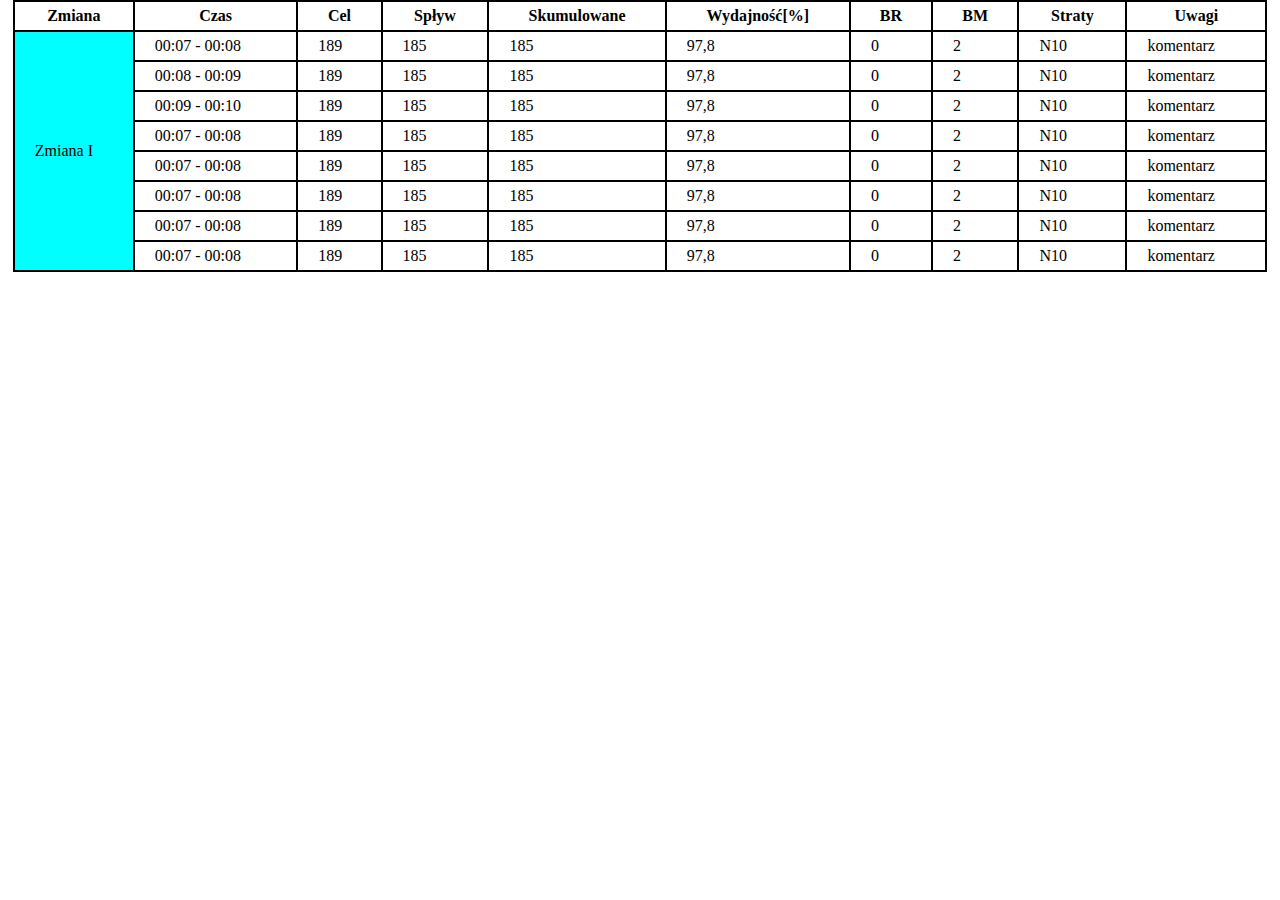
==== table_3/index.html @ c3277655 "init" ====
<!DOCTYPE html>
<html lang="pl">

<head>
   <meta charset="UTF-8">
   <meta name="viewport" content="width=device-width, initial-scale=1.0">
   <title>Document</title>
   <link rel="stylesheet" href="style.css">
</head>

<body>
   <div class="wrapper">
      <table>
         <tr>
            <th class='shiftOne'>Zmiana</th>
            <th>Czas</th>
            <th>Cel</th>
            <th>Spływ</th>
            <th>Skumulowane</th>
            <th>Wydajność[%]</th>
            <th>BR</th>
            <th>BM</th>
            <th>Straty</th>
            <th>Uwagi</th>
         </tr>
         <tr>
            <td class='shiftOne' rowspan="8">Zmiana I</td>
            <td>00:07 - 00:08</td>
            <td>189</td>
            <td>185</td>
            <td>185</td>
            <td>97,8</td>
            <td>0</td>
            <td>2</td>
            <td>N10</td>
            <td>komentarz</td>
         </tr>
         <tr>
            <td>00:08 - 00:09</td>
            <td>189</td>
            <td>185</td>
            <td>185</td>
            <td>97,8</td>
            <td>0</td>
            <td>2</td>
            <td>N10</td>
            <td>komentarz</td>
         </tr>
         <tr>
            <td>00:09 - 00:10</td>
            <td>189</td>
            <td>185</td>
            <td>185</td>
            <td>97,8</td>
            <td>0</td>
            <td>2</td>
            <td>N10</td>
            <td>komentarz</td>
         </tr>
         <tr>
            <td>00:07 - 00:08</td>
            <td>189</td>
            <td>185</td>
            <td>185</td>
            <td>97,8</td>
            <td>0</td>
            <td>2</td>
            <td>N10</td>
            <td>komentarz</td>
         </tr>
         <tr>
            <td>00:07 - 00:08</td>
            <td>189</td>
            <td>185</td>
            <td>185</td>
            <td>97,8</td>
            <td>0</td>
            <td>2</td>
            <td>N10</td>
            <td>komentarz</td>
         </tr>
         <tr>
            <td>00:07 - 00:08</td>
            <td>189</td>
            <td>185</td>
            <td>185</td>
            <td>97,8</td>
            <td>0</td>
            <td>2</td>
            <td>N10</td>
            <td>komentarz</td>
         </tr>
         <tr>
            <td>00:07 - 00:08</td>
            <td>189</td>
            <td>185</td>
            <td>185</td>
            <td>97,8</td>
            <td>0</td>
            <td>2</td>
            <td>N10</td>
            <td>komentarz</td>
         </tr>
         <tr>
            <td>00:07 - 00:08</td>
            <td>189</td>
            <td>185</td>
            <td>185</td>
            <td>97,8</td>
            <td>0</td>
            <td>2</td>
            <td>N10</td>
            <td>komentarz</td>
         </tr>


      </table>
   </div>
</body>

</html>
---- table_3/style.css ----
* {
   box-sizing: border-box;
   margin: 0;
   padding: 0;
}

.wrapper {
   max-width: 98vw;
   margin: 0 auto;
}

table {
   width: 100%;
   margin: 0 auto;
   border-spacing: 0;
}

table,
th,
td {
   border: 1px solid black;
}

th,
td {
   padding: 5px 20px;
}

.shiftOne {
   width: 120px;
}

td.shiftOne{
   background-color: aqua;
}
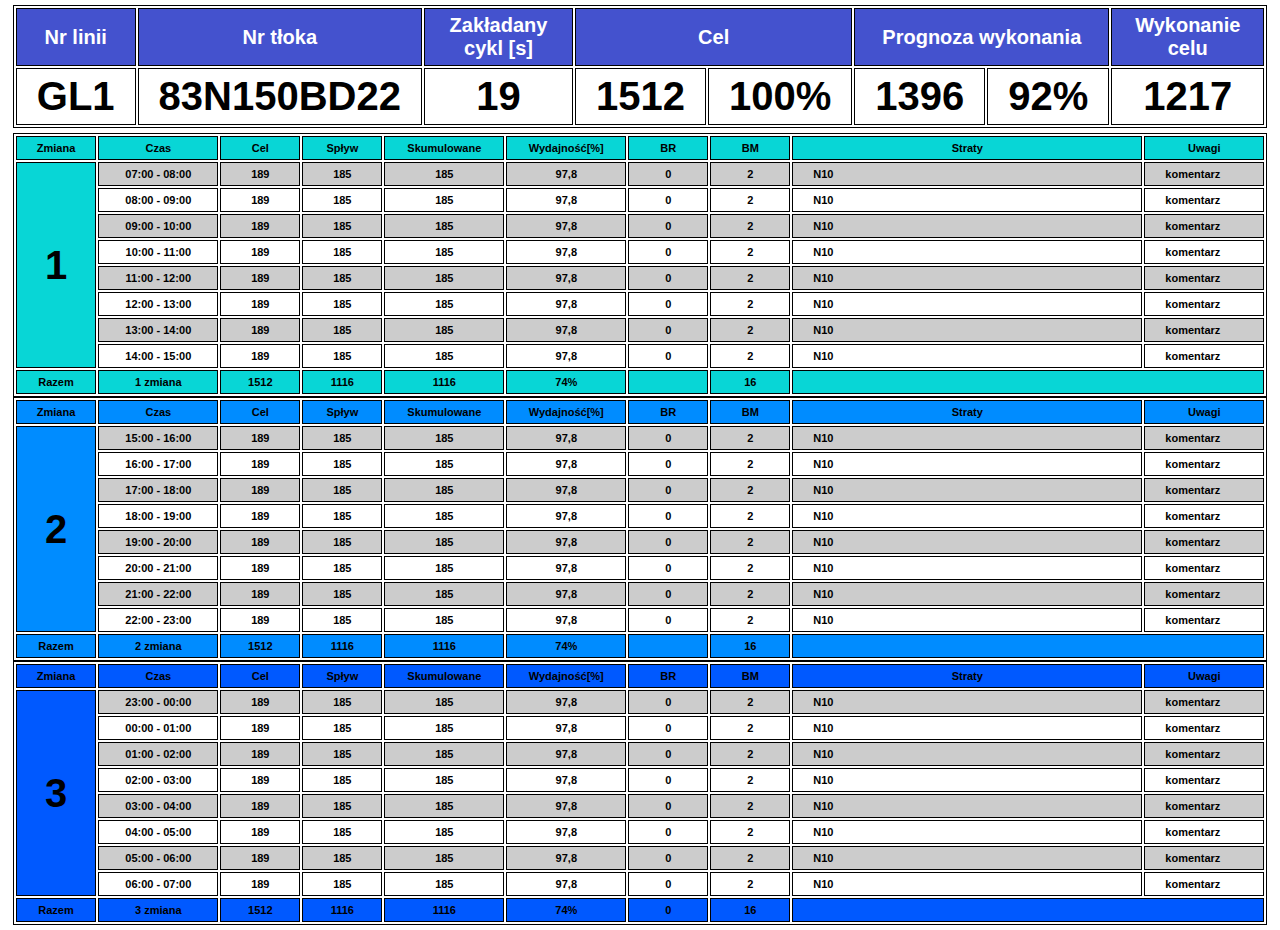
==== commit a09f3c9a: "07_01_2021" ====
--- a/table_3/index.html
+++ b/table_3/index.html
@@ -9,112 +9,414 @@
 </head>
 
 <body>
+
+   <table class="header-table">
+      <tr>
+         <th>Nr linii</th>
+         <th>Nr tłoka</th>
+         <th>Zakładany cykl [s]</th>
+         <th colspan="2">Cel</th>
+         <th colspan="2">Prognoza wykonania</th>
+         <th>Wykonanie celu</th>
+      </tr>
+      <tr>
+         <td>GL1</td>
+         <td>83N150BD22</td>
+         <td>19</td>
+         <td>1512</td>
+         <td>100%</td>
+         <td>1396</td>
+         <td>92%</td>
+         <td>1217</td>
+      </tr>
+   </table>
+
    <div class="wrapper">
+      <!-- I zmiana -->
       <table>
-         <tr>
-            <th class='shiftOne'>Zmiana</th>
-            <th>Czas</th>
-            <th>Cel</th>
-            <th>Spływ</th>
-            <th>Skumulowane</th>
-            <th>Wydajność[%]</th>
-            <th>BR</th>
-            <th>BM</th>
-            <th>Straty</th>
-            <th>Uwagi</th>
-         </tr>
-         <tr>
-            <td class='shiftOne' rowspan="8">Zmiana I</td>
-            <td>00:07 - 00:08</td>
-            <td>189</td>
-            <td>185</td>
-            <td>185</td>
-            <td>97,8</td>
-            <td>0</td>
-            <td>2</td>
-            <td>N10</td>
-            <td>komentarz</td>
-         </tr>
-         <tr>
-            <td>00:08 - 00:09</td>
-            <td>189</td>
-            <td>185</td>
-            <td>185</td>
-            <td>97,8</td>
-            <td>0</td>
-            <td>2</td>
-            <td>N10</td>
-            <td>komentarz</td>
-         </tr>
-         <tr>
-            <td>00:09 - 00:10</td>
-            <td>189</td>
-            <td>185</td>
-            <td>185</td>
-            <td>97,8</td>
-            <td>0</td>
-            <td>2</td>
-            <td>N10</td>
-            <td>komentarz</td>
-         </tr>
-         <tr>
-            <td>00:07 - 00:08</td>
-            <td>189</td>
-            <td>185</td>
-            <td>185</td>
-            <td>97,8</td>
-            <td>0</td>
-            <td>2</td>
-            <td>N10</td>
-            <td>komentarz</td>
-         </tr>
-         <tr>
-            <td>00:07 - 00:08</td>
-            <td>189</td>
-            <td>185</td>
-            <td>185</td>
-            <td>97,8</td>
-            <td>0</td>
-            <td>2</td>
-            <td>N10</td>
-            <td>komentarz</td>
-         </tr>
-         <tr>
-            <td>00:07 - 00:08</td>
-            <td>189</td>
-            <td>185</td>
-            <td>185</td>
-            <td>97,8</td>
-            <td>0</td>
-            <td>2</td>
-            <td>N10</td>
-            <td>komentarz</td>
-         </tr>
-         <tr>
-            <td>00:07 - 00:08</td>
-            <td>189</td>
-            <td>185</td>
-            <td>185</td>
-            <td>97,8</td>
-            <td>0</td>
-            <td>2</td>
-            <td>N10</td>
-            <td>komentarz</td>
-         </tr>
-         <tr>
-            <td>00:07 - 00:08</td>
-            <td>189</td>
-            <td>185</td>
-            <td>185</td>
-            <td>97,8</td>
-            <td>0</td>
-            <td>2</td>
-            <td>N10</td>
-            <td>komentarz</td>
-         </tr>
-
-
+         <thead class="shiftOne">
+            <tr>
+               <th class="shiftOne">Zmiana</th>
+               <th class="time">Czas</th>
+               <th class="target">Cel</th>
+               <th class="flow">Spływ</th>
+               <th class="cumulative">Skumulowane</th>
+               <th class="productivity">Wydajność[%]</th>
+               <th class="scrapProduction">BR</th>
+               <th class="scrapMaterial">BM</th>
+               <th>Straty</th>
+               <th>Uwagi</th>
+            </tr>
+         </thead>
+         <tbody class="tbShift">
+            <tr>
+               <td class="shift shiftOne" rowspan="8">1</td>
+               <td>07:00 - 08:00</td>
+               <td>189</td>
+               <td>185</td>
+               <td>185</td>
+               <td>97,8</td>
+               <td>0</td>
+               <td>2</td>
+               <td class="losses">N10</td>
+               <td class="comments">komentarz</td>
+            </tr>
+            <tr>
+               <td>08:00 - 09:00</td>
+               <td>189</td>
+               <td>185</td>
+               <td>185</td>
+               <td>97,8</td>
+               <td>0</td>
+               <td>2</td>
+               <td class="losses">N10</td>
+               <td class="comments">komentarz</td>
+            </tr>
+            <tr>
+               <td>09:00 - 10:00</td>
+               <td>189</td>
+               <td>185</td>
+               <td>185</td>
+               <td>97,8</td>
+               <td>0</td>
+               <td>2</td>
+               <td class="losses">N10</td>
+               <td class="comments">komentarz</td>
+            </tr>
+            <tr>
+               <td>10:00 - 11:00</td>
+               <td>189</td>
+               <td>185</td>
+               <td>185</td>
+               <td>97,8</td>
+               <td>0</td>
+               <td>2</td>
+               <td class="losses">N10</td>
+               <td class="comments">komentarz</td>
+            </tr>
+            <tr>
+               <td>11:00 - 12:00</td>
+               <td>189</td>
+               <td>185</td>
+               <td>185</td>
+               <td>97,8</td>
+               <td>0</td>
+               <td>2</td>
+               <td class="losses">N10</td>
+               <td class="comments">komentarz</td>
+            </tr>
+            <tr>
+               <td>12:00 - 13:00</td>
+               <td>189</td>
+               <td>185</td>
+               <td>185</td>
+               <td>97,8</td>
+               <td>0</td>
+               <td>2</td>
+               <td class="losses">N10</td>
+               <td class="comments">komentarz</td>
+            </tr>
+            <tr>
+               <td>13:00 - 14:00</td>
+               <td>189</td>
+               <td>185</td>
+               <td>185</td>
+               <td>97,8</td>
+               <td>0</td>
+               <td>2</td>
+               <td class="losses">N10</td>
+               <td class="comments">komentarz</td>
+            </tr>
+            <tr>
+               <td>14:00 - 15:00</td>
+               <td>189</td>
+               <td>185</td>
+               <td>185</td>
+               <td>97,8</td>
+               <td>0</td>
+               <td>2</td>
+               <td class="losses">N10</td>
+               <td class="comments">komentarz</td>
+            </tr>
+         </tbody>
+         <tfoot class="shiftOne">
+            <tr class="summaryShift">
+               <td>Razem</td>
+               <td> 1 zmiana</td>
+               <td>1512</td>
+               <td>1116</td>
+               <td>1116</td>
+               <td>74%</td>
+               <td></td>
+               <td>16</td>
+               <td colspan="2"></td>
+            </tr>
+         </tfoot>
       </table>
+      <!-- Druga zmiana -->
+      <table>
+         <thead class="shiftTwo">
+            <tr>
+               <th class="shiftTwo">Zmiana</th>
+               <th class="time">Czas</th>
+               <th class="target">Cel</th>
+               <th class="flow">Spływ</th>
+               <th class="cumulative">Skumulowane</th>
+               <th class="productivity">Wydajność[%]</th>
+               <th class="scrapProduction">BR</th>
+               <th class="scrapMaterial">BM</th>
+               <th>Straty</th>
+               <th>Uwagi</th>
+            </tr>
+         </thead>
+         <tbody class="tbShift">
+            <tr>
+               <td class="shift shiftTwo" rowspan="8">2</td>
+               <td>15:00 - 16:00</td>
+               <td>189</td>
+               <td>185</td>
+               <td>185</td>
+               <td>97,8</td>
+               <td>0</td>
+               <td>2</td>
+               <td class="losses">N10</td>
+               <td class="comments">komentarz</td>
+            </tr>
+            <tr>
+               <td>16:00 - 17:00</td>
+               <td>189</td>
+               <td>185</td>
+               <td>185</td>
+               <td>97,8</td>
+               <td>0</td>
+               <td>2</td>
+               <td class="losses">N10</td>
+               <td class="comments">komentarz</td>
+            </tr>
+            <tr>
+               <td>17:00 - 18:00</td>
+               <td>189</td>
+               <td>185</td>
+               <td>185</td>
+               <td>97,8</td>
+               <td>0</td>
+               <td>2</td>
+               <td class="losses">N10</td>
+               <td class="comments">komentarz</td>
+            </tr>
+            <tr>
+               <td>18:00 - 19:00</td>
+               <td>189</td>
+               <td>185</td>
+               <td>185</td>
+               <td>97,8</td>
+               <td>0</td>
+               <td>2</td>
+               <td class="losses">N10</td>
+               <td class="comments">komentarz</td>
+            </tr>
+            <tr>
+               <td>19:00 - 20:00</td>
+               <td>189</td>
+               <td>185</td>
+               <td>185</td>
+               <td>97,8</td>
+               <td>0</td>
+               <td>2</td>
+               <td class="losses">N10</td>
+               <td class="comments">komentarz</td>
+            </tr>
+            <tr>
+               <td>20:00 - 21:00</td>
+               <td>189</td>
+               <td>185</td>
+               <td>185</td>
+               <td>97,8</td>
+               <td>0</td>
+               <td>2</td>
+               <td class="losses">N10</td>
+               <td class="comments">komentarz</td>
+            </tr>
+            <tr>
+               <td>21:00 - 22:00</td>
+               <td>189</td>
+               <td>185</td>
+               <td>185</td>
+               <td>97,8</td>
+               <td>0</td>
+               <td>2</td>
+               <td class="losses">N10</td>
+               <td class="comments">komentarz</td>
+            </tr>
+            <tr>
+               <td>22:00 - 23:00</td>
+               <td>189</td>
+               <td>185</td>
+               <td>185</td>
+               <td>97,8</td>
+               <td>0</td>
+               <td>2</td>
+               <td class="losses">N10</td>
+               <td class="comments">komentarz</td>
+            </tr>
+         </tbody>
+         <tfoot class="shiftTwo">
+            <tr class="summaryShift">
+               <td>Razem</td>
+               <td> 2 zmiana</td>
+               <td>1512</td>
+               <td>1116</td>
+               <td>1116</td>
+               <td>74%</td>
+               <td></td>
+               <td>16</td>
+               <td colspan="2"></td>
+            </tr>
+         </tfoot>
+      </table>
+      <!-- Trzecia zmiana -->
+      <table>
+         <thead class="shiftThree">
+            <tr>
+               <th class="shiftThree">Zmiana</th>
+               <th class="time">Czas</th>
+               <th class="target">Cel</th>
+               <th class="flow">Spływ</th>
+               <th class="cumulative">Skumulowane</th>
+               <th class="productivity">Wydajność[%]</th>
+               <th class="scrapProduction">BR</th>
+               <th class="scrapMaterial">BM</th>
+               <th>Straty</th>
+               <th>Uwagi</th>
+            </tr>
+         </thead>
+         <tbody class="tbShift">
+            <tr>
+               <td class="shift shiftThree" rowspan="8">3</td>
+               <td>23:00 - 00:00</td>
+               <td>189</td>
+               <td>185</td>
+               <td>185</td>
+               <td>97,8</td>
+               <td>0</td>
+               <td>2</td>
+               <td class="losses">N10</td>
+               <td class="comments">komentarz</td>
+            </tr>
+            <tr>
+               <td>00:00 - 01:00</td>
+               <td>189</td>
+               <td>185</td>
+               <td>185</td>
+               <td>97,8</td>
+               <td>0</td>
+               <td>2</td>
+               <td class="losses">N10</td>
+               <td class="comments">komentarz</td>
+            </tr>
+            <tr>
+               <td>01:00 - 02:00</td>
+               <td>189</td>
+               <td>185</td>
+               <td>185</td>
+               <td>97,8</td>
+               <td>0</td>
+               <td>2</td>
+               <td class="losses">N10</td>
+               <td class="comments">komentarz</td>
+            </tr>
+            <tr>
+               <td>02:00 - 03:00</td>
+               <td>189</td>
+               <td>185</td>
+               <td>185</td>
+               <td>97,8</td>
+               <td>0</td>
+               <td>2</td>
+               <td class="losses">N10</td>
+               <td class="comments">komentarz</td>
+            </tr>
+            <tr>
+               <td>03:00 - 04:00</td>
+               <td>189</td>
+               <td>185</td>
+               <td>185</td>
+               <td>97,8</td>
+               <td>0</td>
+               <td>2</td>
+               <td class="losses">N10</td>
+               <td class="comments">komentarz</td>
+            </tr>
+            <tr>
+               <td>04:00 - 05:00</td>
+               <td>189</td>
+               <td>185</td>
+               <td>185</td>
+               <td>97,8</td>
+               <td>0</td>
+               <td>2</td>
+               <td class="losses">N10</td>
+               <td class="comments">komentarz</td>
+            </tr>
+            <tr>
+               <td>05:00 - 06:00</td>
+               <td>189</td>
+               <td>185</td>
+               <td>185</td>
+               <td>97,8</td>
+               <td>0</td>
+               <td>2</td>
+               <td class="losses">N10</td>
+               <td class="comments">komentarz</td>
+            </tr>
+            <tr>
+               <td>06:00 - 07:00</td>
+               <td>189</td>
+               <td>185</td>
+               <td>185</td>
+               <td>97,8</td>
+               <td>0</td>
+               <td>2</td>
+               <td class="losses">N10</td>
+               <td class="comments">komentarz</td>
+            </tr>
+         </tbody>
+         <tfoot class="shiftThree">
+            <tr class="summaryShift">
+               <td>Razem</td>
+               <td> 3 zmiana</td>
+               <td>1512</td>
+               <td>1116</td>
+               <td>1116</td>
+               <td>74%</td>
+               <td>0</td>
+               <td>16</td>
+               <td colspan="2"></td>
+            </tr>
+         </tfoot>
+      </table>
+
+      <!-- <table class="summary">
+         <tbody>
+            <tr>
+               <th class="shiftThree" rowspan="2">Suma</th>
+               <th class="target">Cel</th>
+               <th class="flow">Spływ</th>
+               <th class="cumulative">Skumulowane</th>
+               <th class="productivity">Wydajność[%]</th>
+               <th class="scrapProduction">BR</th>
+               <th class="scrapMaterial">BM</th>
+            </tr>
+            <tr>
+               <td>4516</td>
+               <td>3898</td>
+               <td>3898</td>
+               <td>92%</td>
+               <td></td>
+               <td></td>
+            </tr>
+         </tbody>
+      </table> -->
    </div>
 </body>
 
--- a/table_3/style.css
+++ b/table_3/style.css
@@ -4,15 +4,35 @@
    padding: 0;
 }
 
+html {
+   font-family: sans-serif;
+   font-size: 10px;
+}
+
+.header-table,
 .wrapper {
    max-width: 98vw;
-   margin: 0 auto;
+   margin: 5px auto;
+   font-size: 1.1rem;
+   font-weight: bold;
+   text-align: center;
 }
+
+.header-table th {
+   background-color: rgb(68, 82, 206);
+   color: #fff;
+   font-size: 2rem;
+}
+
+.header-table td {
+   font-size: 4rem;
+}
+
 
 table {
    width: 100%;
    margin: 0 auto;
-   border-spacing: 0;
+   /* border-spacing: 0; */
 }
 
 table,
@@ -26,11 +46,89 @@
    padding: 5px 20px;
 }
 
-.shiftOne {
+tbody tr:nth-child(odd) {
+   background-color: #ccc;
+}
+
+tbody.tbShift tr {
+   transition: .4s;
+}
+
+tbody.tbShift tr:hover {
+   background-color: #999;
+}
+
+.shiftOne,
+.shiftTwo,
+.shiftThree {
+   width: 80px;
+}
+
+td.shift {
+   font-size: 4rem;
+}
+
+td.shiftOne {
+   background-color: rgb(8, 214, 214);
+}
+
+td.shiftTwo {
+   background-color: rgb(0, 140, 255);
+}
+
+td.shiftThree {
+   background-color: rgb(0, 89, 255);
+}
+
+.summaryShift {
+   text-align: center;
+   font-weight: bold;
+}
+
+.time,
+.cumulative,
+.productivity {
    width: 120px;
 }
 
-td.shiftOne{
-   background-color: aqua;
+.target,
+.flow,
+.scrapProduction,
+.scrapMaterial {
+   width: 80px;
 }
 
+.losses {
+   width: 350px;
+   text-align: left;
+}
+
+.comments {
+   text-align: left;
+}
+
+thead.shiftOne,
+tfoot.shiftOne {
+   background-color: rgb(8, 214, 214);
+}
+
+thead.shiftTwo,
+tfoot.shiftTwo {
+   background-color: rgb(0, 140, 255);
+}
+
+thead.shiftThree,
+tfoot.shiftThree {
+   background-color: rgb(0, 89, 255);
+}
+
+.summary {
+   margin: 5px auto;
+   font-size: 2rem;
+}
+
+.summary tbody {
+   background-color: cornflowerblue;
+   color: #fff;
+}
+
